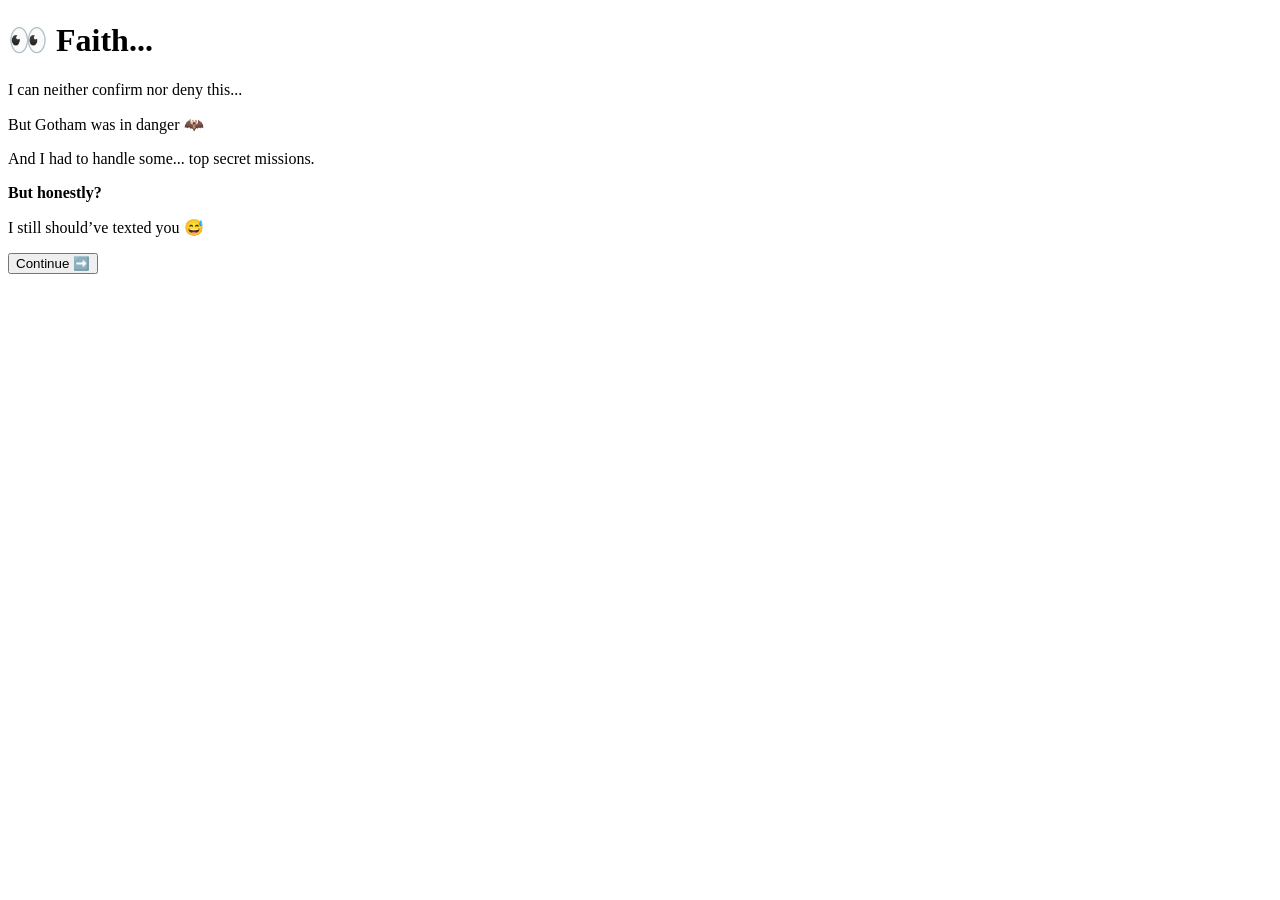
==== batman.html @ 7decdfbe "first commit" ====
<!DOCTYPE html>
<html lang="en">
<head>
  <meta charset="UTF-8">
  <title>Top Secret 🦇</title>
  <link rel="stylesheet" href="style.css">
</head>
<body>

  <div class="container">
    <h1>👀 Faith...</h1>
    <p>I can neither confirm nor deny this...</p>
    <p>But Gotham was in danger 🦇</p>
    <p>And I had to handle some... top secret missions.</p>

    <p><strong>But honestly?</strong></p>
    <p>I still should’ve texted you 😅</p>

    <button onclick="nextQuestion()">Continue ➡️</button>
  </div>

  <script src="script.js"></script>
</body>
</html>
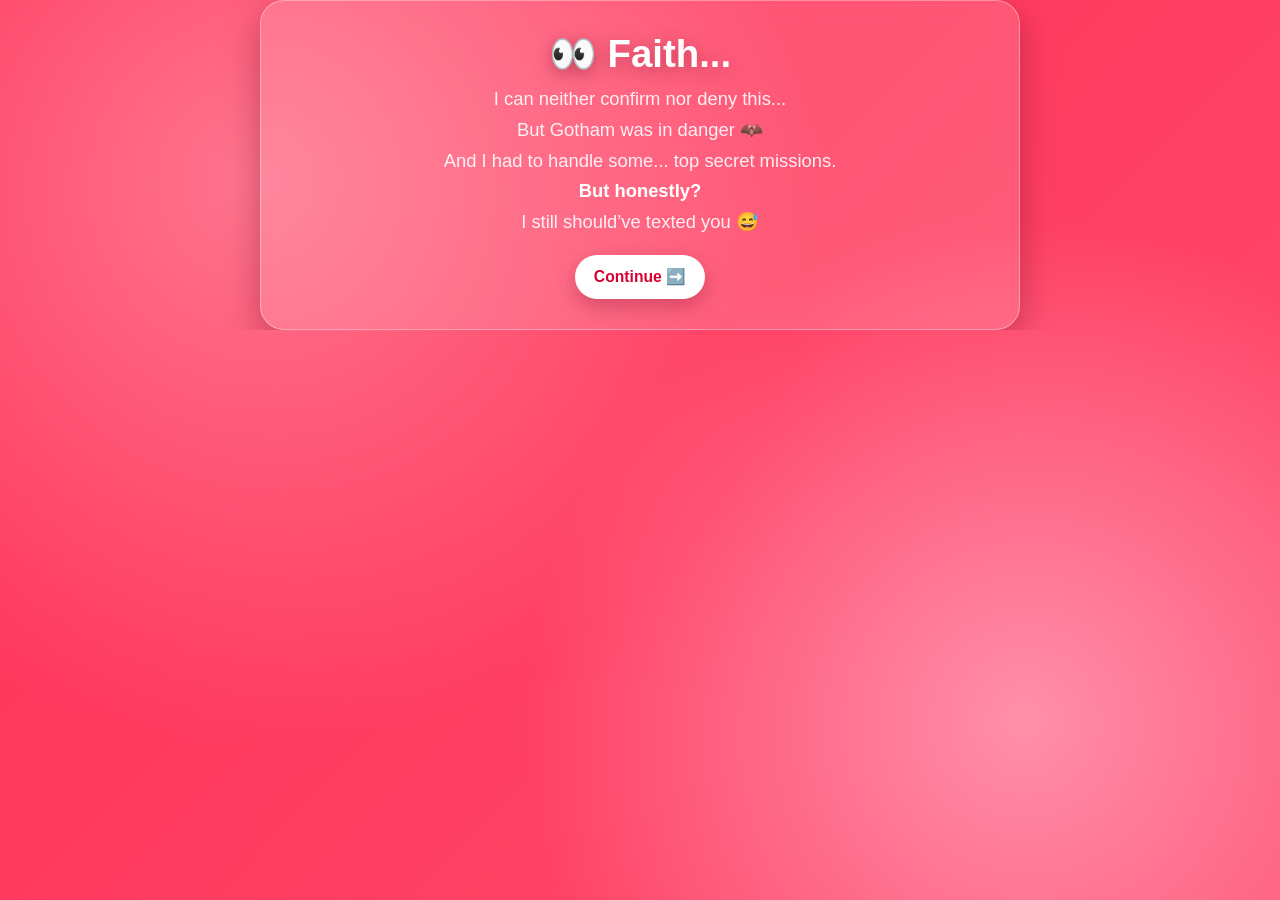
==== commit 1da92412: "made changes" ====
--- a/batman.html
+++ b/batman.html
@@ -6,19 +6,26 @@
   <link rel="stylesheet" href="style.css">
 </head>
 <body>
+  <div class="hearts">
+    <span class="heart"></span><span class="heart"></span><span class="heart"></span>
+    <span class="heart"></span><span class="heart"></span><span class="heart"></span>
+    <span class="heart"></span><span class="heart"></span><span class="heart"></span>
+  </div>
 
-  <div class="container">
-    <h1>👀 Faith...</h1>
-    <p>I can neither confirm nor deny this...</p>
-    <p>But Gotham was in danger 🦇</p>
-    <p>And I had to handle some... top secret missions.</p>
+  <main class="page">
+    <div class="container">
+      <h1>👀 Faith...</h1>
+      <p>I can neither confirm nor deny this...</p>
+      <p>But Gotham was in danger 🦇</p>
+      <p>And I had to handle some... top secret missions.</p>
 
-    <p><strong>But honestly?</strong></p>
-    <p>I still should’ve texted you 😅</p>
+      <p><strong>But honestly?</strong></p>
+      <p>I still should’ve texted you 😅</p>
 
-    <button onclick="nextQuestion()">Continue ➡️</button>
-  </div>
+      <button onclick="nextQuestion()">Continue ➡️</button>
+    </div>
+  </main>
 
   <script src="script.js"></script>
 </body>
-</html>+</html>
--- a/style.css
+++ b/style.css
@@ -0,0 +1,262 @@
+:root {
+  --bg-1: #ff2d55;
+  --bg-2: #ff4d6d;
+  --bg-3: #ff758f;
+  --panel: rgba(255, 255, 255, 0.14);
+  --panel-border: rgba(255, 255, 255, 0.35);
+  --text: #ffffff;
+  --text-soft: rgba(255, 255, 255, 0.9);
+  --btn-yes: #ffffff;
+  --btn-yes-text: #d80032;
+  --btn-no: rgba(255, 255, 255, 0.18);
+  --shadow: 0 12px 35px rgba(90, 0, 20, 0.35);
+}
+
+* {
+  box-sizing: border-box;
+}
+
+html,
+body {
+  margin: 0;
+  padding: 0;
+  min-height: 100%;
+  font-family: "Segoe UI", Tahoma, Geneva, Verdana, sans-serif;
+  color: var(--text);
+  overflow: hidden;
+}
+
+body {
+  position: relative;
+  display: grid;
+  place-items: center;
+  background: radial-gradient(circle at 20% 20%, var(--bg-3), transparent 45%),
+    radial-gradient(circle at 80% 80%, #ff8fab, transparent 40%),
+    linear-gradient(135deg, var(--bg-1), var(--bg-2));
+  animation: bgPulse 8s ease-in-out infinite alternate;
+}
+
+body::before,
+body::after {
+  content: "";
+  position: absolute;
+  inset: -20%;
+  pointer-events: none;
+}
+
+body::before {
+  background-image:
+    radial-gradient(circle at 12% 110%, rgba(255, 255, 255, 0.45) 0 8px, transparent 9px),
+    radial-gradient(circle at 28% 120%, rgba(255, 255, 255, 0.35) 0 10px, transparent 11px),
+    radial-gradient(circle at 48% 108%, rgba(255, 255, 255, 0.4) 0 9px, transparent 10px),
+    radial-gradient(circle at 66% 118%, rgba(255, 255, 255, 0.35) 0 7px, transparent 8px),
+    radial-gradient(circle at 84% 112%, rgba(255, 255, 255, 0.4) 0 11px, transparent 12px);
+  animation: bubblesUp 16s linear infinite;
+  opacity: 0.6;
+}
+
+body::after {
+  background-image:
+    radial-gradient(circle at 8% 115%, rgba(255, 255, 255, 0.35) 0 6px, transparent 7px),
+    radial-gradient(circle at 22% 125%, rgba(255, 255, 255, 0.4) 0 8px, transparent 9px),
+    radial-gradient(circle at 38% 117%, rgba(255, 255, 255, 0.3) 0 6px, transparent 7px),
+    radial-gradient(circle at 55% 122%, rgba(255, 255, 255, 0.4) 0 8px, transparent 9px),
+    radial-gradient(circle at 72% 116%, rgba(255, 255, 255, 0.32) 0 7px, transparent 8px),
+    radial-gradient(circle at 90% 124%, rgba(255, 255, 255, 0.4) 0 9px, transparent 10px);
+  animation: bubblesUp 21s linear infinite reverse;
+  opacity: 0.45;
+}
+
+.page {
+  position: relative;
+  width: min(92vw, 760px);
+  perspective: 1200px;
+  z-index: 1;
+  opacity: 0;
+  transform: translateY(22px) scale(0.98);
+  transition: opacity 0.55s ease, transform 0.55s ease;
+}
+
+.page.enter {
+  opacity: 1;
+  transform: translateY(0) scale(1);
+}
+
+.page.exit {
+  opacity: 0;
+  transform: translateY(-16px) scale(0.98);
+}
+
+.container {
+  backdrop-filter: blur(8px);
+  -webkit-backdrop-filter: blur(8px);
+  background: var(--panel);
+  border: 1px solid var(--panel-border);
+  border-radius: 24px;
+  box-shadow: var(--shadow);
+  padding: 2rem 2rem 1.7rem;
+  text-align: center;
+  animation: floatIn 0.9s cubic-bezier(0.2, 0.8, 0.2, 1);
+}
+
+h1 {
+  margin: 0 0 0.8rem;
+  font-size: clamp(1.8rem, 3vw, 2.6rem);
+  line-height: 1.1;
+  text-shadow: 0 4px 18px rgba(90, 0, 20, 0.35);
+}
+
+p {
+  margin: 0.55rem 0;
+  font-size: clamp(1rem, 1.8vw, 1.15rem);
+  color: var(--text-soft);
+}
+
+strong {
+  color: #ffffff;
+}
+
+button {
+  border: 0;
+  margin: 0.8rem 0.45rem 0.2rem;
+  padding: 0.78rem 1.15rem;
+  border-radius: 999px;
+  font-size: 0.98rem;
+  font-weight: 700;
+  cursor: pointer;
+  transition: transform 0.2s ease, box-shadow 0.25s ease, background 0.3s ease;
+  box-shadow: 0 8px 20px rgba(90, 0, 20, 0.25);
+}
+
+button:hover {
+  transform: translateY(-2px) scale(1.02);
+}
+
+button:active {
+  transform: translateY(0) scale(0.98);
+}
+
+button:first-of-type {
+  background: var(--btn-yes);
+  color: var(--btn-yes-text);
+}
+
+button:not(:first-of-type) {
+  background: var(--btn-no);
+  color: #fff;
+  border: 1px solid rgba(255, 255, 255, 0.3);
+}
+
+#response,
+#finalResponse {
+  min-height: 1.3em;
+  margin-top: 0.9rem;
+  font-weight: 600;
+  color: #fff;
+  text-shadow: 0 2px 12px rgba(90, 0, 20, 0.25);
+}
+
+.hearts {
+  position: fixed;
+  inset: 0;
+  overflow: hidden;
+  pointer-events: none;
+  z-index: 0;
+}
+
+.heart {
+  position: absolute;
+  bottom: -40px;
+  width: 18px;
+  height: 18px;
+  background: rgba(255, 255, 255, 0.8);
+  transform: rotate(45deg);
+  animation: rise linear infinite;
+  filter: drop-shadow(0 3px 8px rgba(110, 0, 30, 0.3));
+}
+
+.heart::before,
+.heart::after {
+  content: "";
+  position: absolute;
+  width: 18px;
+  height: 18px;
+  background: inherit;
+  border-radius: 50%;
+}
+
+.heart::before {
+  left: -9px;
+}
+
+.heart::after {
+  top: -9px;
+}
+
+.heart:nth-child(1) { left: 6%; animation-duration: 12s; animation-delay: -2s; opacity: 0.55; }
+.heart:nth-child(2) { left: 16%; animation-duration: 10s; animation-delay: -5s; opacity: 0.7; transform: scale(0.8) rotate(45deg); }
+.heart:nth-child(3) { left: 28%; animation-duration: 13.5s; animation-delay: -1s; opacity: 0.5; transform: scale(1.2) rotate(45deg); }
+.heart:nth-child(4) { left: 40%; animation-duration: 11s; animation-delay: -7s; opacity: 0.65; }
+.heart:nth-child(5) { left: 52%; animation-duration: 14s; animation-delay: -4s; opacity: 0.45; transform: scale(1.1) rotate(45deg); }
+.heart:nth-child(6) { left: 63%; animation-duration: 9.5s; animation-delay: -3s; opacity: 0.72; transform: scale(0.85) rotate(45deg); }
+.heart:nth-child(7) { left: 74%; animation-duration: 15s; animation-delay: -6s; opacity: 0.5; transform: scale(1.25) rotate(45deg); }
+.heart:nth-child(8) { left: 85%; animation-duration: 10.5s; animation-delay: -8s; opacity: 0.68; }
+.heart:nth-child(9) { left: 93%; animation-duration: 12.5s; animation-delay: -2.8s; opacity: 0.52; transform: scale(0.9) rotate(45deg); }
+
+@keyframes rise {
+  0% {
+    transform: translateY(0) translateX(0) rotate(45deg);
+    opacity: 0;
+  }
+  15% {
+    opacity: 0.85;
+  }
+  50% {
+    transform: translateY(-48vh) translateX(16px) rotate(55deg);
+  }
+  100% {
+    transform: translateY(-110vh) translateX(-14px) rotate(35deg);
+    opacity: 0;
+  }
+}
+
+@keyframes bubblesUp {
+  from {
+    transform: translateY(0);
+  }
+  to {
+    transform: translateY(-18%);
+  }
+}
+
+@keyframes floatIn {
+  from {
+    opacity: 0;
+    transform: translateY(24px) scale(0.98);
+  }
+  to {
+    opacity: 1;
+    transform: translateY(0) scale(1);
+  }
+}
+
+@keyframes bgPulse {
+  from {
+    filter: saturate(1) brightness(1);
+  }
+  to {
+    filter: saturate(1.15) brightness(1.07);
+  }
+}
+
+@media (max-width: 560px) {
+  .container {
+    padding: 1.35rem 1rem 1.2rem;
+    border-radius: 18px;
+  }
+
+  button {
+    width: calc(100% - 1rem);
+    margin: 0.5rem 0.5rem 0.1rem;
+  }
+}
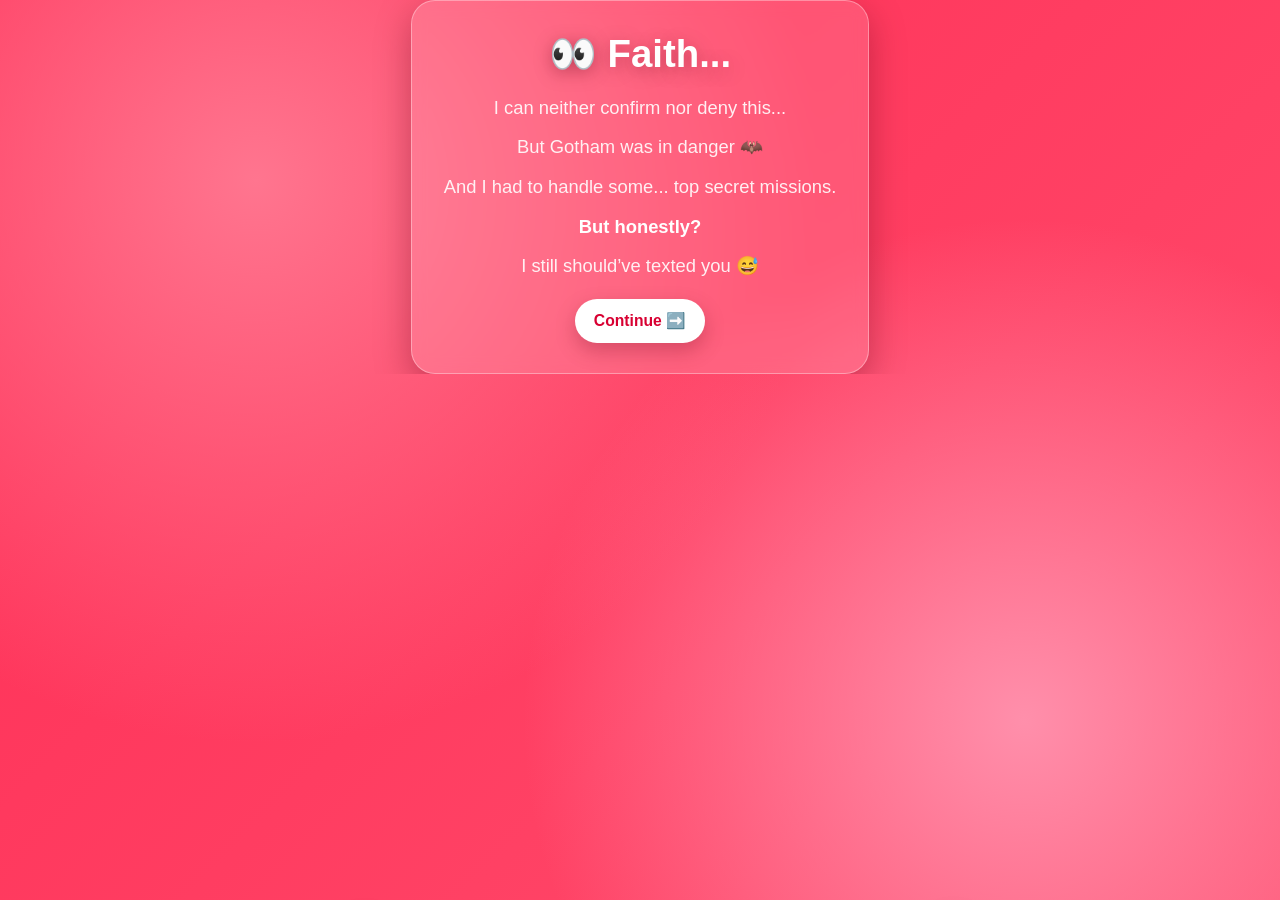
==== commit 6d1ffe08: "made changes" ====
--- a/batman.html
+++ b/batman.html
@@ -26,6 +26,10 @@
     </div>
   </main>
 
+  <audio autoplay loop>
+    <source src="music/Hozier - From Eden (320).mp3" type="audio/mpeg">
+  </audio>
+
   <script src="script.js"></script>
 </body>
 </html>
--- a/style.css
+++ b/style.css
@@ -70,6 +70,7 @@
 .page {
   position: relative;
   width: min(92vw, 760px);
+  margin: 0 auto;
   perspective: 1200px;
   z-index: 1;
   opacity: 0;
@@ -77,9 +78,29 @@
   transition: opacity 0.55s ease, transform 0.55s ease;
 }
 
+.page,
+.page .container {
+  display: flex;
+  flex-direction: column;
+  align-items: center;
+  justify-content: center;
+}
+
 .page.enter {
   opacity: 1;
   transform: translateY(0) scale(1);
+}
+
+.page.pre-intro {
+  opacity: 0;
+  transform: translateY(22px) scale(0.98);
+  pointer-events: none;
+}
+
+.page.pre-intro.enter {
+  opacity: 1;
+  transform: translateY(0) scale(1);
+  pointer-events: auto;
 }
 
 .page.exit {
@@ -164,6 +185,90 @@
   z-index: 0;
 }
 
+.intro-overlay {
+  position: fixed;
+  inset: 0;
+  z-index: 3;
+  display: flex;
+  flex-direction: column;
+  align-items: center;
+  justify-content: center;
+  gap: 1rem;
+  background: rgba(120, 0, 35, 0.15);
+  backdrop-filter: blur(2px);
+  cursor: pointer;
+  transition: opacity 0.5s ease, visibility 0.5s ease;
+}
+
+.intro-overlay.hidden {
+  opacity: 0;
+  visibility: hidden;
+  pointer-events: none;
+}
+
+.envelope {
+  position: relative;
+  width: 220px;
+  height: 145px;
+  transform-style: preserve-3d;
+  transition: transform 0.8s ease;
+}
+
+.envelope-back {
+  position: absolute;
+  inset: 0;
+  border-radius: 10px;
+  background: linear-gradient(145deg, #ffe6ea, #ffd1dc);
+  box-shadow: 0 12px 30px rgba(90, 0, 20, 0.25);
+}
+
+.envelope-letter {
+  position: absolute;
+  left: 50%;
+  top: 52%;
+  width: 82%;
+  height: 72%;
+  transform: translate(-50%, -50%);
+  background: #fff8fb;
+  color: #b00047;
+  border-radius: 8px;
+  display: grid;
+  place-items: center;
+  font-weight: 700;
+  letter-spacing: 0.3px;
+  box-shadow: 0 6px 18px rgba(80, 0, 20, 0.15);
+  transition: transform 0.7s ease, opacity 0.7s ease;
+}
+
+.envelope-flap {
+  position: absolute;
+  left: 0;
+  top: 0;
+  width: 100%;
+  height: 100%;
+  clip-path: polygon(0 0, 100% 0, 50% 52%);
+  transform-origin: top center;
+  background: linear-gradient(145deg, #ffc5d2, #ffb1c4);
+  border-radius: 10px 10px 0 0;
+  transition: transform 0.8s ease;
+}
+
+.envelope.open .envelope-flap {
+  transform: rotateX(180deg);
+}
+
+.envelope.open .envelope-letter {
+  transform: translate(-50%, -74%);
+}
+
+.intro-hint {
+  margin: 0;
+  font-size: 1rem;
+  font-weight: 600;
+  color: #fff;
+  text-shadow: 0 2px 12px rgba(90, 0, 20, 0.35);
+}
+
 .heart {
   position: absolute;
   bottom: -40px;
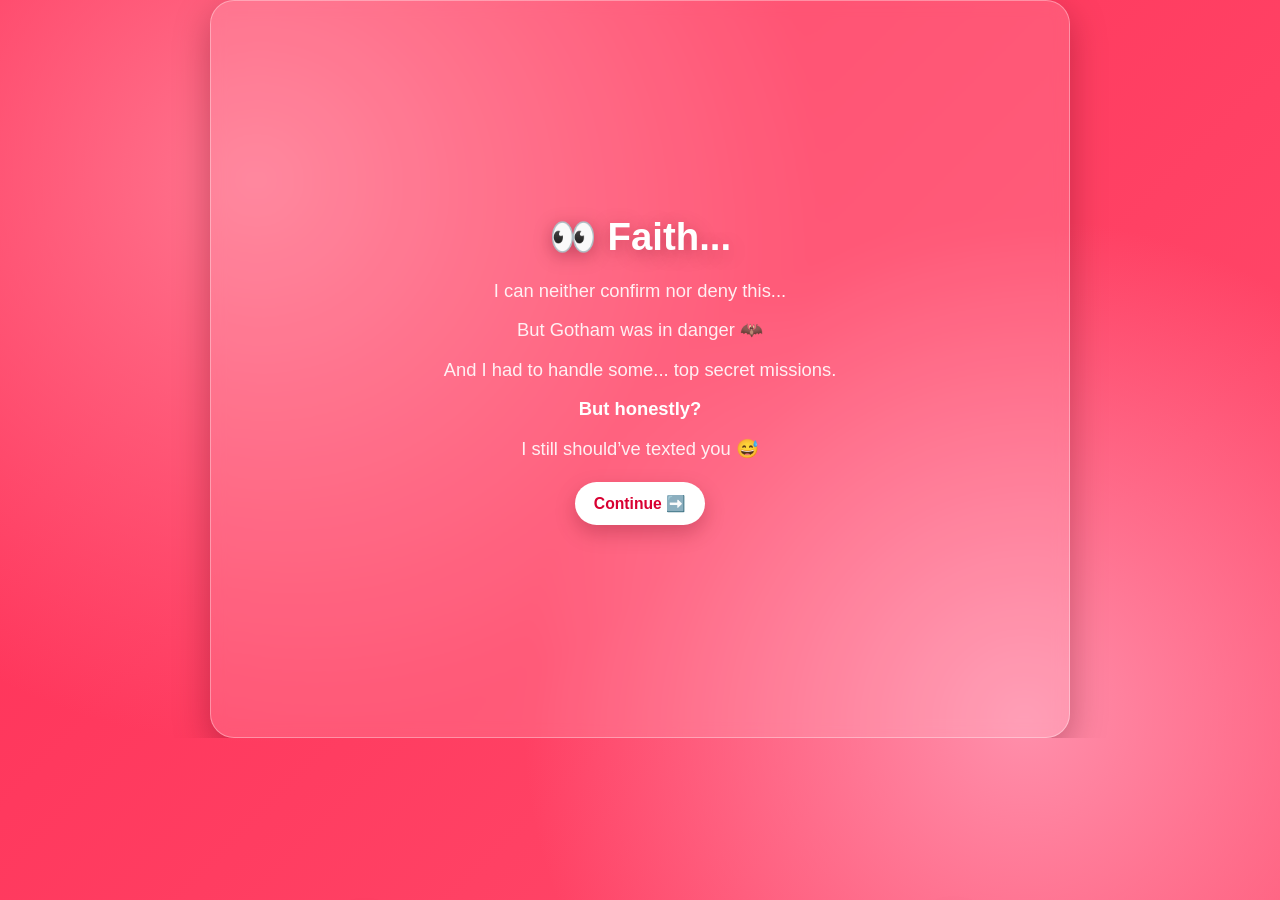
==== commit adca284b: "dddd" ====
--- a/batman.html
+++ b/batman.html
@@ -2,6 +2,7 @@
 <html lang="en">
 <head>
   <meta charset="UTF-8">
+  <meta name="viewport" content="width=device-width, initial-scale=1.0">
   <title>Top Secret 🦇</title>
   <link rel="stylesheet" href="style.css">
 </head>
--- a/style.css
+++ b/style.css
@@ -109,13 +109,15 @@
 }
 
 .container {
+  width: min(96vw, 860px);
+  min-height: min(82vh, 760px);
   backdrop-filter: blur(8px);
   -webkit-backdrop-filter: blur(8px);
   background: var(--panel);
   border: 1px solid var(--panel-border);
   border-radius: 24px;
   box-shadow: var(--shadow);
-  padding: 2rem 2rem 1.7rem;
+  padding: 2.6rem 2.6rem 2.2rem;
   text-align: center;
   animation: floatIn 0.9s cubic-bezier(0.2, 0.8, 0.2, 1);
 }
@@ -175,6 +177,33 @@
   font-weight: 600;
   color: #fff;
   text-shadow: 0 2px 12px rgba(90, 0, 20, 0.25);
+}
+
+.flower-surprise {
+  margin-top: 1.25rem;
+  display: none;
+  flex-direction: column;
+  align-items: center;
+  justify-content: center;
+  gap: 0.35rem;
+}
+
+.flower-surprise.show {
+  display: flex;
+}
+
+.digital-flower {
+  font-size: clamp(3rem, 9vw, 5.2rem);
+  line-height: 1;
+  animation: spinFlower 2.6s linear infinite;
+  filter: drop-shadow(0 6px 16px rgba(90, 0, 20, 0.25));
+}
+
+.flower-text {
+  margin: 0;
+  font-size: clamp(1.05rem, 2.4vw, 1.35rem);
+  font-weight: 700;
+  color: #fff;
 }
 
 .hearts {
@@ -208,36 +237,38 @@
 
 .envelope {
   position: relative;
-  width: 220px;
-  height: 145px;
+  width: min(78vw, 420px);
+  aspect-ratio: 10 / 6.6;
   transform-style: preserve-3d;
-  transition: transform 0.8s ease;
+  transition: transform 0.9s cubic-bezier(0.2, 0.8, 0.2, 1), filter 0.9s ease;
+  animation: envelopePulse 2.8s ease-in-out infinite;
 }
 
 .envelope-back {
   position: absolute;
   inset: 0;
-  border-radius: 10px;
+  border-radius: 16px;
   background: linear-gradient(145deg, #ffe6ea, #ffd1dc);
-  box-shadow: 0 12px 30px rgba(90, 0, 20, 0.25);
+  box-shadow: 0 18px 42px rgba(90, 0, 20, 0.34);
 }
 
 .envelope-letter {
   position: absolute;
   left: 50%;
-  top: 52%;
-  width: 82%;
-  height: 72%;
+  top: 54%;
+  width: 84%;
+  height: 74%;
   transform: translate(-50%, -50%);
   background: #fff8fb;
   color: #b00047;
-  border-radius: 8px;
+  border-radius: 12px;
   display: grid;
   place-items: center;
-  font-weight: 700;
+  font-weight: 800;
+  font-size: clamp(1rem, 2.4vw, 1.45rem);
   letter-spacing: 0.3px;
-  box-shadow: 0 6px 18px rgba(80, 0, 20, 0.15);
-  transition: transform 0.7s ease, opacity 0.7s ease;
+  box-shadow: 0 10px 26px rgba(80, 0, 20, 0.2);
+  transition: transform 0.95s cubic-bezier(0.2, 0.8, 0.2, 1), opacity 0.95s ease;
 }
 
 .envelope-flap {
@@ -246,19 +277,25 @@
   top: 0;
   width: 100%;
   height: 100%;
-  clip-path: polygon(0 0, 100% 0, 50% 52%);
+  clip-path: polygon(0 0, 100% 0, 50% 56%);
   transform-origin: top center;
   background: linear-gradient(145deg, #ffc5d2, #ffb1c4);
-  border-radius: 10px 10px 0 0;
-  transition: transform 0.8s ease;
+  border-radius: 16px 16px 0 0;
+  transition: transform 0.95s cubic-bezier(0.2, 0.8, 0.2, 1);
+  box-shadow: inset 0 -10px 20px rgba(255, 255, 255, 0.2);
+}
+
+.envelope.open {
+  transform: scale(1.06) rotate(-2deg);
+  filter: drop-shadow(0 14px 28px rgba(120, 0, 45, 0.35));
 }
 
 .envelope.open .envelope-flap {
-  transform: rotateX(180deg);
+  transform: rotateX(190deg);
 }
 
 .envelope.open .envelope-letter {
-  transform: translate(-50%, -74%);
+  transform: translate(-50%, -86%) scale(1.04);
 }
 
 .intro-hint {
@@ -354,14 +391,63 @@
   }
 }
 
+@keyframes spinFlower {
+  from {
+    transform: rotate(0deg);
+  }
+  to {
+    transform: rotate(360deg);
+  }
+}
+
+@keyframes envelopePulse {
+  0%,
+  100% {
+    transform: translateY(0) scale(1);
+    filter: drop-shadow(0 8px 16px rgba(120, 0, 45, 0.2));
+  }
+  50% {
+    transform: translateY(-4px) scale(1.02);
+    filter: drop-shadow(0 14px 30px rgba(120, 0, 45, 0.32));
+  }
+}
+
 @media (max-width: 560px) {
+  .page {
+    width: 100vw;
+  }
+
   .container {
+    width: calc(100vw - 1.2rem);
+    min-height: auto;
+    max-height: 88vh;
     padding: 1.35rem 1rem 1.2rem;
     border-radius: 18px;
   }
 
+  h1 {
+    font-size: clamp(2rem, 8vw, 2.4rem);
+    margin-bottom: 0.9rem;
+  }
+
+  p,
+  .flower-text {
+    font-size: clamp(1.12rem, 4.7vw, 1.28rem);
+    line-height: 1.45;
+  }
+
+  .intro-hint {
+    font-size: clamp(1.05rem, 4.5vw, 1.2rem);
+  }
+
+  .envelope {
+    width: min(92vw, 420px);
+  }
+
   button {
-    width: calc(100% - 1rem);
-    margin: 0.5rem 0.5rem 0.1rem;
-  }
-}
+    width: calc(100% - 0.4rem);
+    margin: 0.55rem 0.2rem 0.15rem;
+    padding: 0.95rem 1.2rem;
+    font-size: clamp(1rem, 4.4vw, 1.1rem);
+  }
+}
